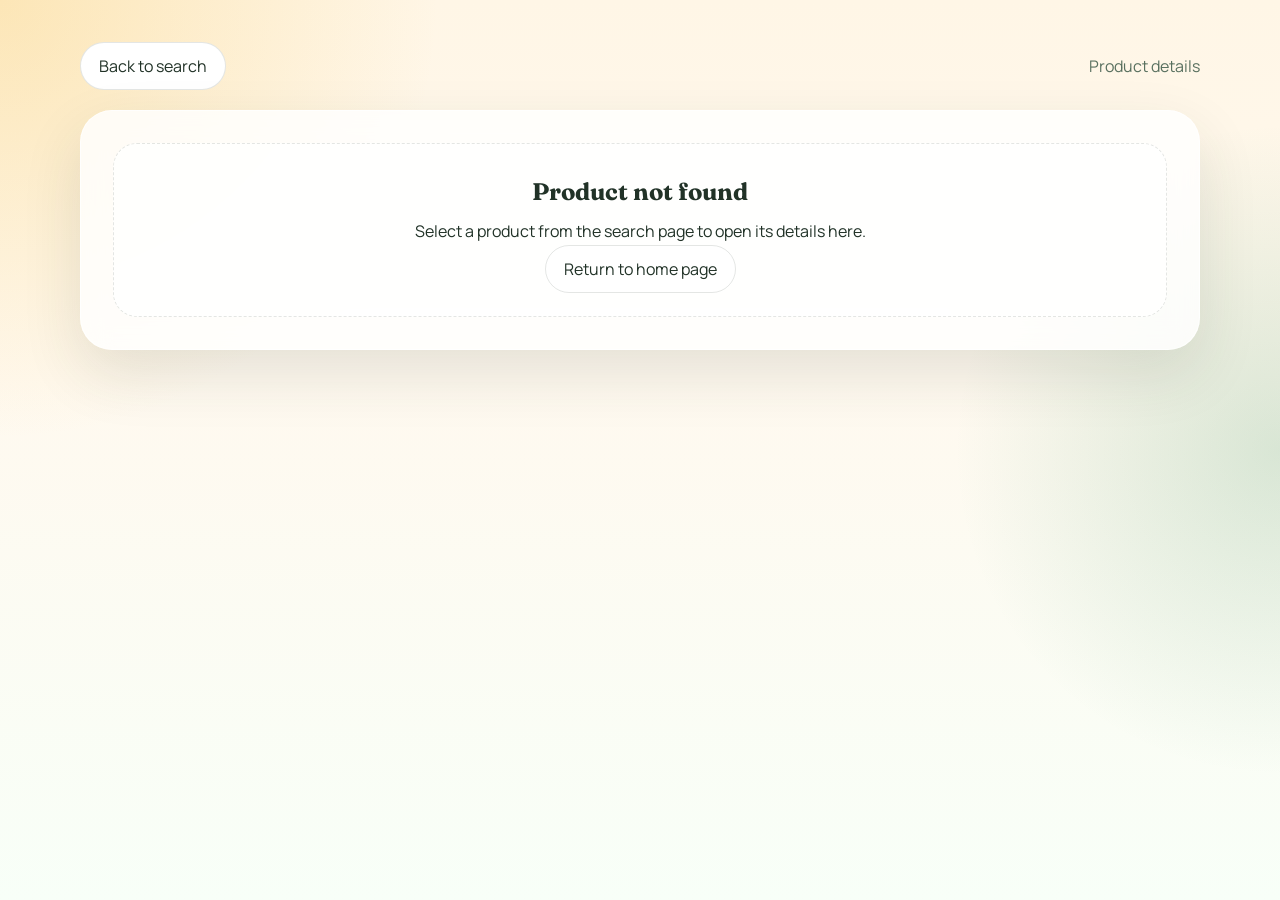
==== product.html @ c566b87c "Add two-page grocery shopping website" ====
<!DOCTYPE html>
<html lang="en">
<head>
  <meta charset="UTF-8">
  <meta name="viewport" content="width=device-width, initial-scale=1.0">
  <title>Product Details | Fresh Basket</title>
  <link rel="preconnect" href="https://fonts.googleapis.com">
  <link rel="preconnect" href="https://fonts.gstatic.com" crossorigin>
  <link href="https://fonts.googleapis.com/css2?family=Fraunces:wght@600;700&family=Manrope:wght@400;500;700&display=swap" rel="stylesheet">
  <link rel="stylesheet" href="styles.css">
</head>
<body data-page="detail">
  <div class="page-shell detail-shell">
    <header class="detail-header">
      <a class="back-link" href="index.html">Back to search</a>
      <p class="eyebrow">Product details</p>
    </header>

    <main id="product-detail" class="detail-card" aria-live="polite"></main>
  </div>

  <script src="app.js"></script>
</body>
</html>
---- styles.css ----
:root {
  --bg: #fff9ef;
  --surface: rgba(255, 255, 255, 0.82);
  --surface-strong: #ffffff;
  --text: #213227;
  --muted: #59705f;
  --line: rgba(33, 50, 39, 0.12);
  --accent: #2e8b57;
  --accent-dark: #1d5f3b;
  --accent-soft: #e6f4ea;
  --warm: #f6c453;
  --shadow: 0 24px 60px rgba(40, 55, 42, 0.12);
}

* {
  box-sizing: border-box;
}

html {
  scroll-behavior: smooth;
}

body {
  margin: 0;
  min-height: 100vh;
  font-family: "Manrope", sans-serif;
  color: var(--text);
  background:
    radial-gradient(circle at top left, rgba(246, 196, 83, 0.32), transparent 28%),
    radial-gradient(circle at right center, rgba(46, 139, 87, 0.18), transparent 24%),
    linear-gradient(180deg, #fff6e6 0%, var(--bg) 42%, #f8fff8 100%);
}

a {
  color: inherit;
  text-decoration: none;
}

button,
input {
  font: inherit;
}

.page-shell {
  width: min(1120px, calc(100% - 32px));
  margin: 0 auto;
  padding: 24px 0 56px;
}

.hero,
.detail-card {
  background: var(--surface);
  border: 1px solid rgba(255, 255, 255, 0.72);
  backdrop-filter: blur(14px);
  box-shadow: var(--shadow);
}

.hero {
  border-radius: 32px;
  padding: 22px;
}

.topbar,
.hero-grid,
.section-head {
  display: flex;
  gap: 20px;
}

.topbar,
.section-head {
  align-items: center;
  justify-content: space-between;
}

.brand {
  display: flex;
  align-items: center;
  gap: 14px;
}

.brand-mark {
  display: inline-grid;
  place-items: center;
  width: 54px;
  height: 54px;
  border-radius: 18px;
  background: linear-gradient(135deg, var(--accent), var(--warm));
  color: #fff;
  font-weight: 700;
}

.brand-kicker,
.eyebrow,
.card-label,
.product-meta,
.results-summary {
  margin: 0;
  color: var(--muted);
}

.brand h1,
.hero-copy h2,
.section-head h3,
.detail-card h2 {
  margin: 0;
  font-family: "Fraunces", serif;
  line-height: 1;
}

.brand h1 {
  font-size: 1.4rem;
}

.top-link,
.back-link {
  padding: 12px 18px;
  border-radius: 999px;
  background: #fff;
  border: 1px solid var(--line);
}

.hero-grid {
  margin-top: 28px;
  align-items: stretch;
}

.hero-copy,
.hero-card {
  border-radius: 28px;
}

.hero-copy {
  flex: 1.3;
  padding: 18px 8px 8px;
}

.hero-copy h2 {
  font-size: clamp(2.4rem, 5vw, 4.8rem);
  margin-top: 12px;
  max-width: 11ch;
}

.hero-text {
  max-width: 56ch;
  color: var(--muted);
  line-height: 1.7;
}

.search-panel {
  display: flex;
  gap: 12px;
  margin-top: 28px;
  padding: 10px;
  border-radius: 20px;
  background: var(--surface-strong);
  border: 1px solid var(--line);
}

.search-panel input {
  flex: 1;
  min-width: 0;
  border: 0;
  outline: none;
  background: transparent;
  padding: 10px 12px;
}

.search-panel button,
.chip,
.detail-cta {
  border: 0;
  cursor: pointer;
  transition: transform 140ms ease, background 140ms ease;
}

.search-panel button,
.detail-cta {
  padding: 12px 18px;
  border-radius: 16px;
  background: var(--accent);
  color: #fff;
  font-weight: 700;
}

.search-panel button:hover,
.chip:hover,
.detail-cta:hover,
.product-card:hover {
  transform: translateY(-2px);
}

.chips {
  display: flex;
  flex-wrap: wrap;
  gap: 10px;
  margin-top: 18px;
}

.chip {
  padding: 10px 14px;
  border-radius: 999px;
  background: var(--accent-soft);
  color: var(--accent-dark);
}

.hero-card {
  flex: 0.8;
  padding: 24px;
  background:
    linear-gradient(180deg, rgba(46, 139, 87, 0.94), rgba(29, 95, 59, 0.95)),
    #21543a;
  color: #fff;
}

.hero-card ul {
  margin: 16px 0 0;
  padding-left: 18px;
  line-height: 1.9;
}

.catalog-section {
  padding-top: 28px;
}

.section-head h3 {
  font-size: clamp(1.8rem, 3vw, 2.6rem);
  margin-top: 8px;
}

.product-grid {
  display: grid;
  grid-template-columns: repeat(auto-fit, minmax(220px, 1fr));
  gap: 18px;
  margin-top: 22px;
}

.product-card {
  display: flex;
  flex-direction: column;
  gap: 14px;
  padding: 20px;
  border-radius: 24px;
  background: var(--surface);
  border: 1px solid rgba(255, 255, 255, 0.7);
  box-shadow: var(--shadow);
}

.product-emoji,
.detail-emoji {
  font-size: 2.4rem;
}

.product-title-row,
.detail-top {
  display: flex;
  align-items: center;
  justify-content: space-between;
  gap: 12px;
}

.product-title-row h4,
.detail-info h2 {
  margin: 0;
  font-size: 1.25rem;
}

.price-badge,
.detail-price {
  padding: 8px 12px;
  border-radius: 999px;
  background: #fff;
  border: 1px solid var(--line);
  font-weight: 700;
}

.product-card p,
.detail-copy {
  margin: 0;
  color: var(--muted);
  line-height: 1.7;
}

.product-footer,
.detail-facts {
  display: flex;
  align-items: center;
  justify-content: space-between;
  gap: 12px;
}

.view-link {
  color: var(--accent-dark);
  font-weight: 700;
}

.detail-shell {
  display: grid;
  gap: 20px;
  align-content: start;
  min-height: 100vh;
  padding-top: 42px;
}

.detail-header {
  display: flex;
  align-items: center;
  justify-content: space-between;
  gap: 12px;
}

.detail-card {
  border-radius: 32px;
  padding: 32px;
}

.detail-grid {
  display: grid;
  grid-template-columns: 180px 1fr;
  gap: 24px;
  align-items: start;
}

.detail-visual {
  display: grid;
  place-items: center;
  min-height: 180px;
  border-radius: 28px;
  background: linear-gradient(135deg, rgba(46, 139, 87, 0.12), rgba(246, 196, 83, 0.25));
}

.detail-emoji {
  font-size: 5rem;
}

.detail-info {
  display: grid;
  gap: 18px;
}

.fact-pill {
  padding: 10px 14px;
  border-radius: 999px;
  background: var(--accent-soft);
  color: var(--accent-dark);
}

.empty-state {
  padding: 36px 20px;
  border-radius: 24px;
  text-align: center;
  background: rgba(255, 255, 255, 0.72);
  border: 1px dashed var(--line);
}

.visually-hidden {
  position: absolute;
  width: 1px;
  height: 1px;
  padding: 0;
  margin: -1px;
  overflow: hidden;
  clip: rect(0, 0, 0, 0);
  white-space: nowrap;
  border: 0;
}

@media (max-width: 780px) {
  .topbar,
  .hero-grid,
  .section-head,
  .detail-grid,
  .detail-header,
  .product-footer,
  .detail-top,
  .detail-facts {
    flex-direction: column;
    align-items: flex-start;
  }

  .detail-grid {
    grid-template-columns: 1fr;
  }

  .page-shell {
    width: min(100% - 20px, 1120px);
  }

  .hero {
    padding: 18px;
  }

  .search-panel {
    flex-direction: column;
  }

  .search-panel button,
  .detail-cta,
  .top-link,
  .back-link {
    width: 100%;
    text-align: center;
  }
}
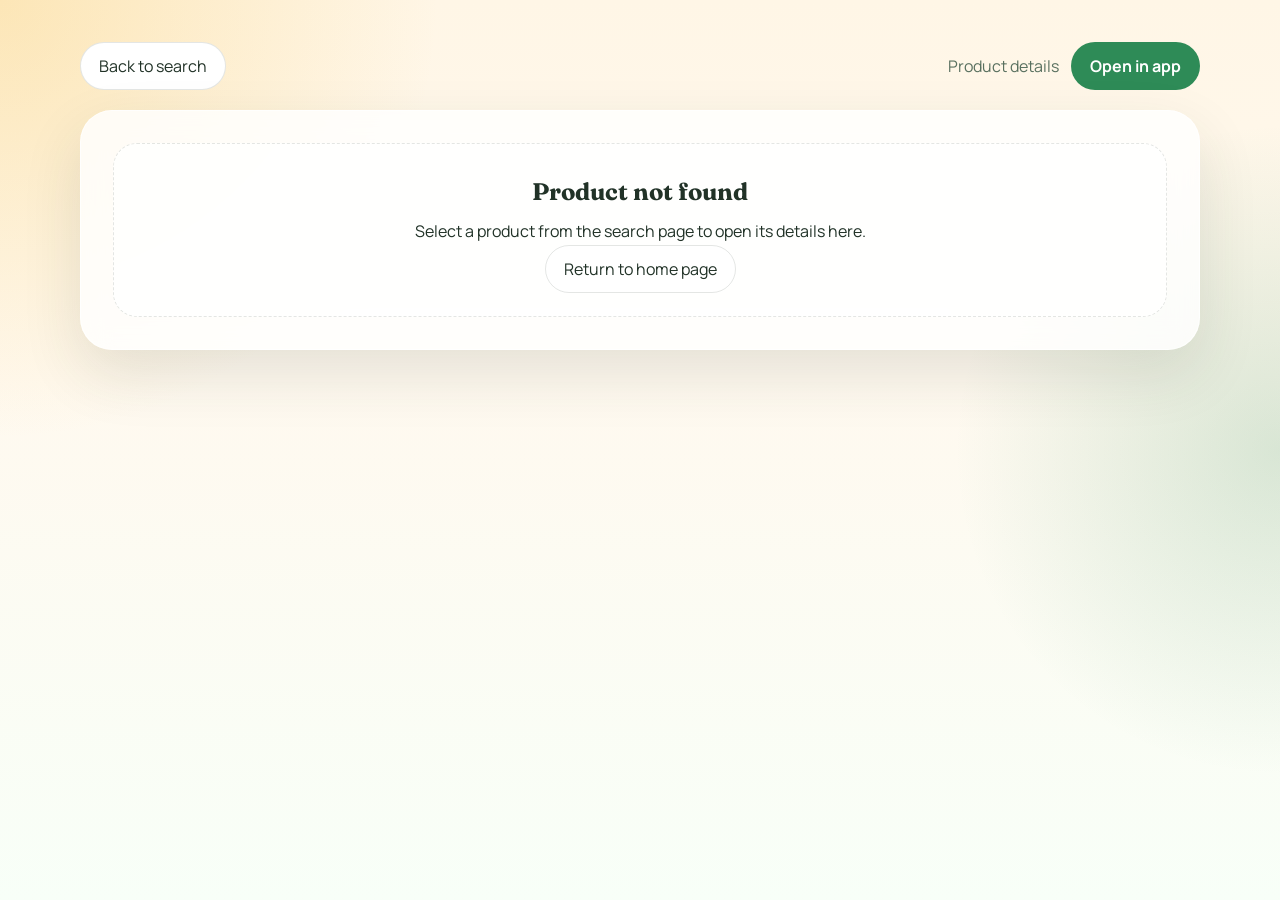
==== commit cd4b620e: "Add INR pricing and AppsFlyer open-in-app flow" ====
--- a/product.html
+++ b/product.html
@@ -13,12 +13,20 @@
   <div class="page-shell detail-shell">
     <header class="detail-header">
       <a class="back-link" href="index.html">Back to search</a>
-      <p class="eyebrow">Product details</p>
+      <div class="detail-header-actions">
+        <p class="eyebrow">Product details</p>
+        <a class="app-link" id="open-in-app-detail" href="https://noorulh.onelink.me/d28T">Open in app</a>
+      </div>
     </header>
 
     <main id="product-detail" class="detail-card" aria-live="polite"></main>
   </div>
 
+  <script>
+    !function(t,e,n,s,a,c,i,o,p){t.AppsFlyerSdkObject=a,t.AF=t.AF||function(){(t.AF.q=t.AF.q||[]).push([Date.now()].concat(Array.prototype.slice.call(arguments)))},t.AF.id=t.AF.id||i,t.AF.plugins={},o=e.createElement(n),p=e.getElementsByTagName(n)[0],o.async=1,o.src="https://websdk.appsflyersdk.com?"+(c.length>0?"st="+c.split(",").sort().join(",")+"&":"")+(i.length>0?"af_id="+i:""),p.parentNode.insertBefore(o,p)}(window,document,"script",0,"AF","banners",{banners: {key: "7b328ed2-de5b-42d7-9e5d-f75fc31e3854"}});
+    AF('banners', 'showBanner');
+  </script>
+  <script src="https://onelinksmartscript.appsflyersdk.com/onelink-smart-script-latest.js"></script>
   <script src="app.js"></script>
 </body>
 </html>
--- a/styles.css
+++ b/styles.css
@@ -113,11 +113,26 @@
 }
 
 .top-link,
+.app-link,
 .back-link {
   padding: 12px 18px;
   border-radius: 999px;
   background: #fff;
   border: 1px solid var(--line);
+}
+
+.top-actions,
+.detail-header-actions {
+  display: flex;
+  align-items: center;
+  gap: 12px;
+}
+
+.app-link {
+  background: var(--accent);
+  color: #fff;
+  border-color: transparent;
+  font-weight: 700;
 }
 
 .hero-grid {
@@ -371,6 +386,8 @@
   .section-head,
   .detail-grid,
   .detail-header,
+  .top-actions,
+  .detail-header-actions,
   .product-footer,
   .detail-top,
   .detail-facts {
